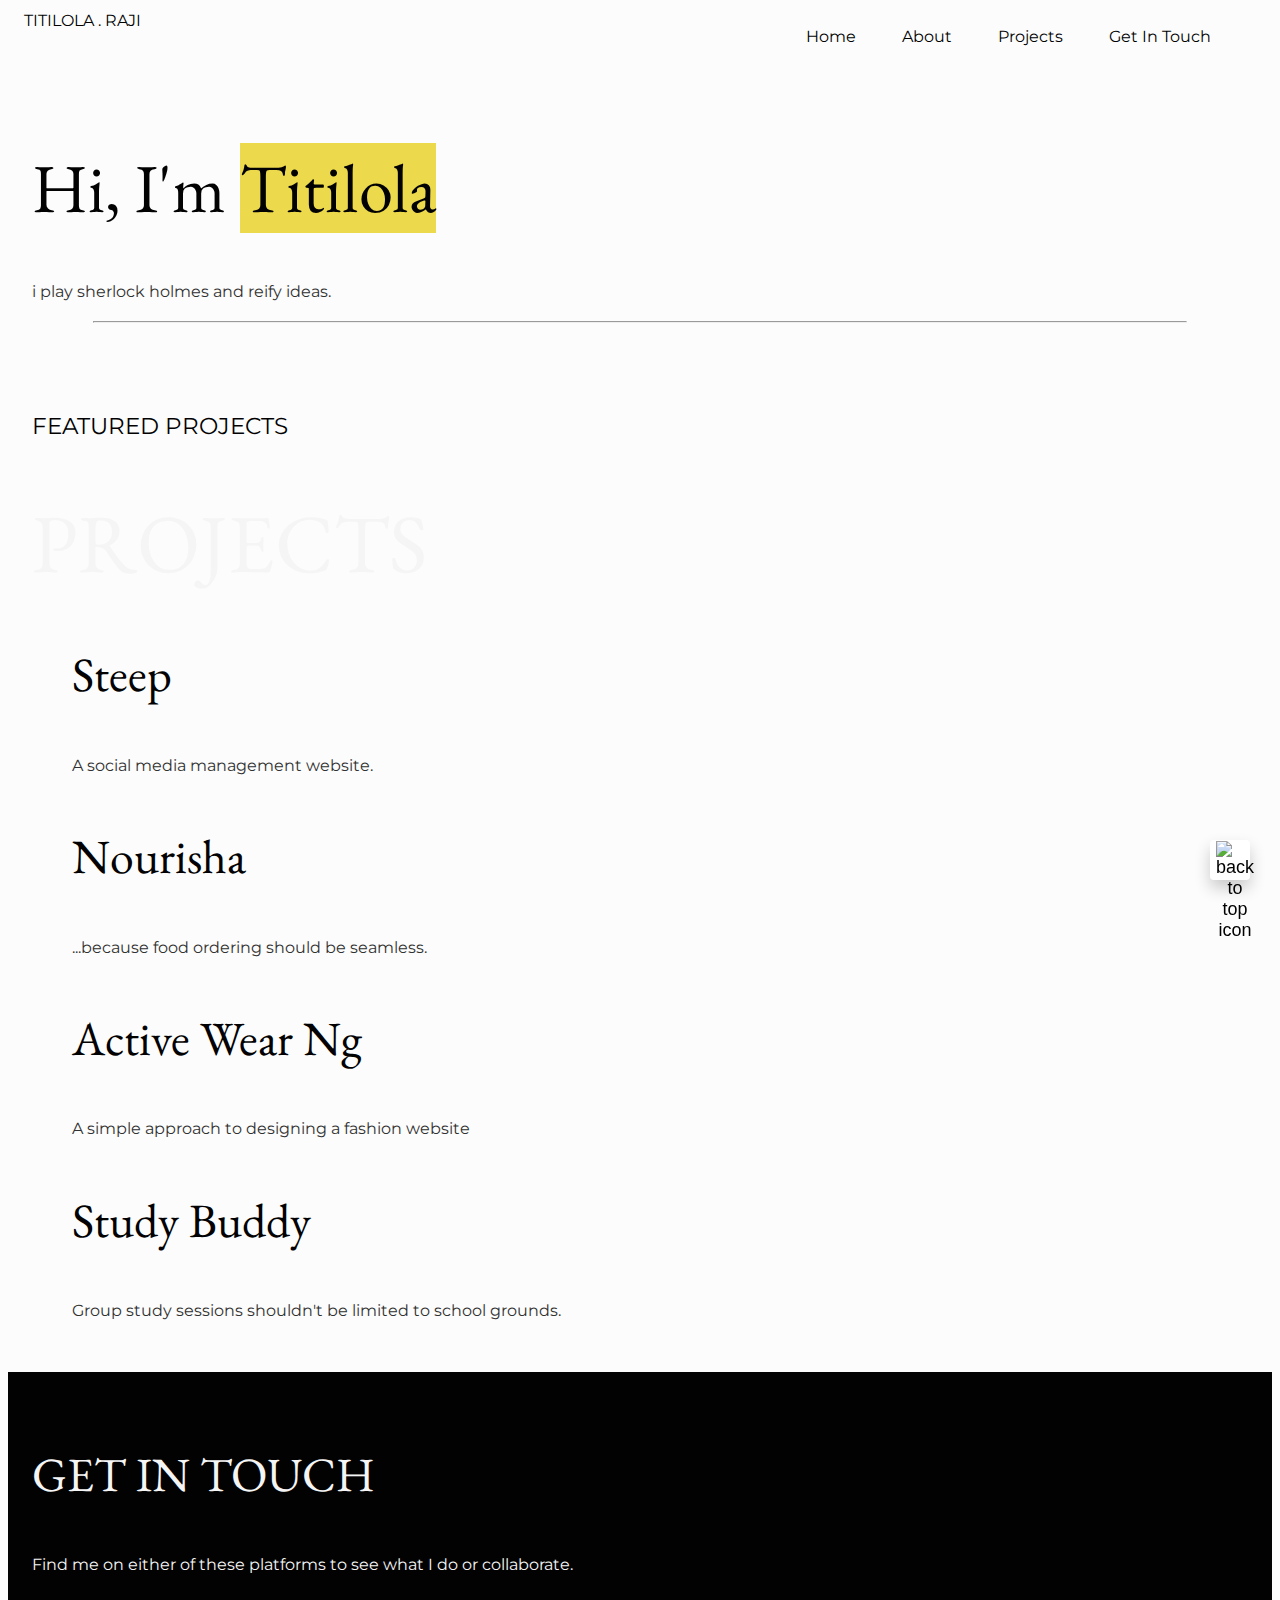
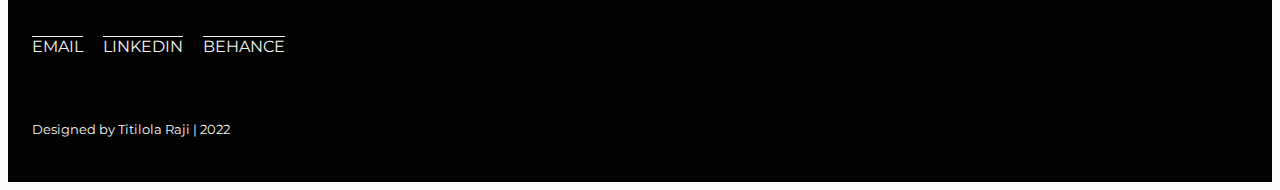
==== index.html @ 2913d632 "Add files via upload" ====
<!DOCTYPE html>
<html lang="en">
    <head>
        <meta charset="UTF-8">
        <meta name="viewport" content="width=device-width, initial-scale=1">
        <title>Homepage</title>
        <link rel="stylesheet" href="https://cdnjs.cloudflare.com/ajax/libs/font-awesome/4.7.0/css/font-awesome.min.css">
        <link href="https://fonts.googleapis.com/css2?family=EB+Garamond&display=swap" rel="stylesheet">
        <link href="https://fonts.googleapis.com/css2?family=Montserrat&display=swap" rel="stylesheet">
<link rel="stylesheet" href="style.css">
    </head>
      <body>
        <div class="gridcon">
            <div class="header">
              <nav>
                <div class="logo">TITILOLA . RAJI</div>
                <label for="btn" class="icon">
                    <span class="fa fa-bars"></span>
                </label>
                <input type="checkbox" id="btn">
                <ul>
                    <li><a href="index.html">Home</a></li>
                    <li><a href="about.html">About</a></li>
                    <li>
                        <label for="btn-1" class="show">Projects +</label>
                        <a href="">Projects</a>
                        <input type="checkbox" id="btn-1">
        
                        <ul>
                            <li><a href="steep.html" id="current">Steep</a></li>
                            <li><a href="nourisha.html">Nourisha</a></li>
                            <li><a href="activewearng.html">ActiveWear Ng</a></li>
                            <li><a href="studybuddy.html">Study Buddy</a></li>
                        </ul>
                    </li>
                    <li><a href="#contact">Get In Touch</a></li>
                </ul>
              </nav>  
            </div>

<button onclick="window.location.href='#top';"><img src="images/up-chevron.svg" alt="back to top icon"></button>

            <div class="title">
                <section>
                    <h1 class="easeOut"> Hi, I&apos;m <a href="about.html">Titilola</a></h1>
                        <p>i play sherlock holmes and reify ideas.
                         </p>
                         <hr>
            </section>
            </div>

            <div class="main">
                <section>
                    <h6>FEATURED PROJECTS</h6>
                        <h1 class="maxi">PROJECTS</h1>

                        <ol>
                            <li>
                               <h3><a href="steep.html" target="_blank">Steep</a></h3>
                                   <p>A social media management website.</p>
                            </li>

                            <li>
                               <h3><a href="nourisha.html" target="_blank">Nourisha</a></h3>
                                   <p>...because food ordering should be seamless.</p>
                            </li>

                            <li>
                               <h3><a href="activewearng.html" target="_blank">Active Wear Ng</a></h3>
                                   <p>A simple approach to designing a fashion website</p>
                            </li> 
                            
                            <li>
                               <h3><a href="studybuddy.html" target="_blank">Study Buddy</a></h3>
                               <p>Group study sessions shouldn't be limited to school grounds.</p>
                            </li>
                        </ol>
                    </section>
            </div>

            <div class="footer">
                <footer id="contact">
                    <h3>GET IN TOUCH</h3>
                        <p>Find me on either of these platforms to see what I do or collaborate.</p>
                        <div class="contact-info">
                        <a href="mailto:titiniolaraji@gmail.com">EMAIL</a>
                        <a href="https://www.linkedin.com/in/titilola-raji-a7628b23a/" target="_blank">LINKEDIN</a>
                        <a href="https://www.behance.net/titilolaraji1">BEHANCE</a>
                        </div>
                        <p><small>Designed by Titilola Raji | 2022</small></p>
            </footer>
            </div>
        </div>
      </body>
      </html>
---- style.css ----
*{box-sizing: border-box;}
nav:after {content: '';clear: both;display: table;}
nav ul li a, nav ul ul li a{color: #020202;}
nav ul{float: right;list-style: none;margin-right: 40px;position: relative;}
nav ul li{display: inline-block;margin: 0 5px;}
nav ul li a{text-decoration: none;padding: 8px 16px;}
nav ul li a:hover{color:#b6b6b6;}
nav ul ul{position: absolute;opacity: 0;visibility: hidden;transition: top .3s;background-color: #fcfcfc;}
nav ul ul li{position: relative;margin: 0px;min-width: 160px;float: none;display:list-item;padding: 8px;}
nav .logo{float: left;padding-left: 16px;}
nav ul li:hover> ul {opacity: 1;visibility: visible;}
nav ul ul li a:hover{color: #020202;background-color:#edd94c;}
.show, .icon, input{display: none;}

section p a{color: #020202;text-decoration:none;background-color: #edd94c;}
section p a:hover{color: #020202;text-decoration: underline;background-color: inherit;}

body{background-color:#fcfcfc;color: #020202;font-size: 14px; font-family: 'Montserrat', sans-serif;font-weight: 400;word-wrap: normal;}
.gridcon{display: grid;gap: 2rem;}

h1{font-size: 39.81px;line-height: 3.8rem;word-wrap: normal;font-family: 'Eb Garamond', serif;font-weight: 400;}
h3{font-size: 33.18px; line-height: 2.6rem;font-family: 'Eb Garamond', serif;font-weight: 400;}
h4{font-size: 19.02px;line-height: 1.8rem; font-weight: 300;}
h5{font-size: 19.02px;line-height: 1.8rem;}
h6{font-size: 16px; line-height: 1.2rem;font-weight: 400;}
header{margin: 24px;}
section{margin-left: 16px;margin-right: 16px;}
section{margin-left: 24px;margin-right: 24px;}
            section ol{list-style: none;}
section ol a{text-decoration: none;color: #020202;}
footer{padding: 16px;}
hr{max-width: 90%;margin: auto;}

.maxi{font-size: 68.80px;color: #f5f5f5;font-family: 'Eb Garamond', serif;font-weight: 400;}
h1 a{text-decoration: none;color: #020202;background-color:#edd94c;}
h1 a:hover{background-color: inherit;color: #fcfcfc;text-decoration: none;text-shadow: -1px -1px 0 #000,  1px -1px 0 #000, -1px 1px 0 #000, 1px 1px 0 #000 ;}
.contact-info{margin-top: 56px;align-items: center;margin-bottom: 56px;}
.contact-info a{margin-right: 16px;color:#f5f5f5;text-decoration: overline;}
.contact-info a:hover{font-size: 19.02px; text-decoration: underline;}
footer{background-color: #020202;color: #f5f5f5;}

button {display: block;position: fixed;bottom: 20px;right: 30px;z-index: 99;font-size: 18px;border: none;outline: none;background-color:white;cursor: pointer;border-radius: 4px;box-shadow: 0px 8px 16px 0px rgba(0,0,0,0.2);width: 32px;height: 32px;}
button:hover {background-color:#edd94c;}


@media (max-width:840px){ 
    nav ul{margin-right: 0px;float: left;background-color: #fcfcfc;padding: 16px;}
    nav ul ul{background-color:#fcfcfc;box-shadow: none;}
    nav .logo{padding-left: 24px;width: 100%;}
    nav ul{margin-right: 0px;float: left;}
    nav ul, nav ul ul{width: 100%;}
    nav ul li, nav ul ul li{display: block;width: 100%;}
    nav ul ul{top: 70px;position: static;float: none;display: none;opacity: 1;visibility: visible;}
    .show{display: block;cursor: pointer;padding: 0 16px;}
    .show:hover{color: #b6b6b6;}
    nav ul a:hover{box-shadow: none;}
    .icon{display: block;color: #020202;position:absolute;right: 30px;cursor: pointer;font-size: 24px;}
    .show + a, ul{display: none;}
    [id^=btn]:checked + ul{display: block;}
    nav ul ul a{padding-left: 16px;}
}

@media(min-width:720px) {
    .gridcon{display: grid;gap: 2rem; grid-template-areas:
        'header header header header'
    'title title title title'
    'main main main main'
    'footer footer footer footer'; grid-template-columns: 1fr 1fr 1fr 1fr;}

    .header{grid-column-start: 1;grid-column-end: 6;}
    .title{grid-column-start: 1;grid-column-end: 6;}
    .main{grid-column-start: 1;grid-column-end: 6;}
    .footer{grid-column-start: 1;grid-column-end: 6;}

    button {display: block;position: fixed;bottom: 20px;right: 30px;z-index: 99;font-size: 18px;border: none;outline: none;background-color:white;cursor: pointer;border-radius: 4px;box-shadow: 0px 8px 16px 0px rgba(0,0,0,0.2);width: 40px;height: 40px;}
    button:hover {background-color:#edd94c;}
    
h1{font-size: 57.33px;line-height: 4.6rem;}
            h3{font-size: 39.81px; line-height: 3.8rem; font-family: 'Eb Garamond', serif;font-weight: 400;}
            h4{font-size: 33.18px; line-height: 2.6rem;}
            h5{font-size: 23.04px; line-height: 2.2rem;}
            h6{font-size: 19.02px;line-height: 1.8rem;font-weight: 400;}
            header{margin: 24px;}
            section{margin-left: 24px;margin-right: 24px;}
            section ol{list-style: none;}
section ol a{text-decoration: none;color: #020202;}
            section p{color: #313131;}
            section p a{color: #020202;text-decoration:none;background-color: #edd94c;}
            section p a:hover{color: #020202;text-decoration: underline;background-color: inherit;}
            section h4{color: #313131;}
            footer{padding: 24px;}
            section ol a:hover{font-size: 47.78px;line-height: 3.8rem;}
            .maxi{font-size: 82.96px;}
            h1 a{text-decoration: none;color: #020202;background-color:#edd94c;}
        body{font-size: 16px;line-height: 1.6rem;}
.contact a:hover{font-size: 23.04px; text-decoration: underline;}
}

@media(min-width:1200px){
    h1{font-size: 68.80px;line-height: 5.6rem;}
                h3{font-size: 47.78px; line-height: 3.8rem;}
            h4{font-size: 39.81px; line-height: 3.8rem;}
            h5{font-size: 33.18px; line-height: 2.6rem;}
                h6{font-size: 23.04px;line-height: 2.2rem;font-weight: 400;}
                header{margin: 24px;}
                section{margin-left: 24px;margin-right: 24px;}
                footer{padding: 24px;}
                h1 a{text-decoration: none;color: #020202;background-color:#edd94c;}
                .maxi{font-size: 82.56px;color: #f5f5f5;font-family: 'Eb Garamond', serif;font-weight: 400;}
                section ol a:hover{font-size: 57.33px;line-height: 4.6rem;}
            body{font-size: 16px;line-height: 1.6rem;}
    .contact a:hover{font-size: 23.04px; text-decoration: underline;}

    .gridcon{display: grid;gap: 2rem; grid-template-areas:
        'header header header header'
        'title title title title'
    'main main main main'
    'footer footer footer footer'; grid-template-columns: 1fr 1fr 1fr 1fr;}

    .header{grid-column-start: 1;grid-column-end: 6;}
    .title{grid-column-start: 1;grid-column-end: 6;}
    .main{grid-column-start: 1;grid-column-end: 6;}
    .footer{grid-column-start: 1;grid-column-end: 6;}

        }
    
            .easeOut {animation: 2s anim-lineUp ease-out;}
    @keyframes anim-lineUp {
    0% {opacity: 0;transform: translateY(80%);}
      20% {opacity: 0;}
      50% {opacity: 1;transform: translateY(0%);}
      100% {opacity: 1;transform: translateY(0%);}
    }
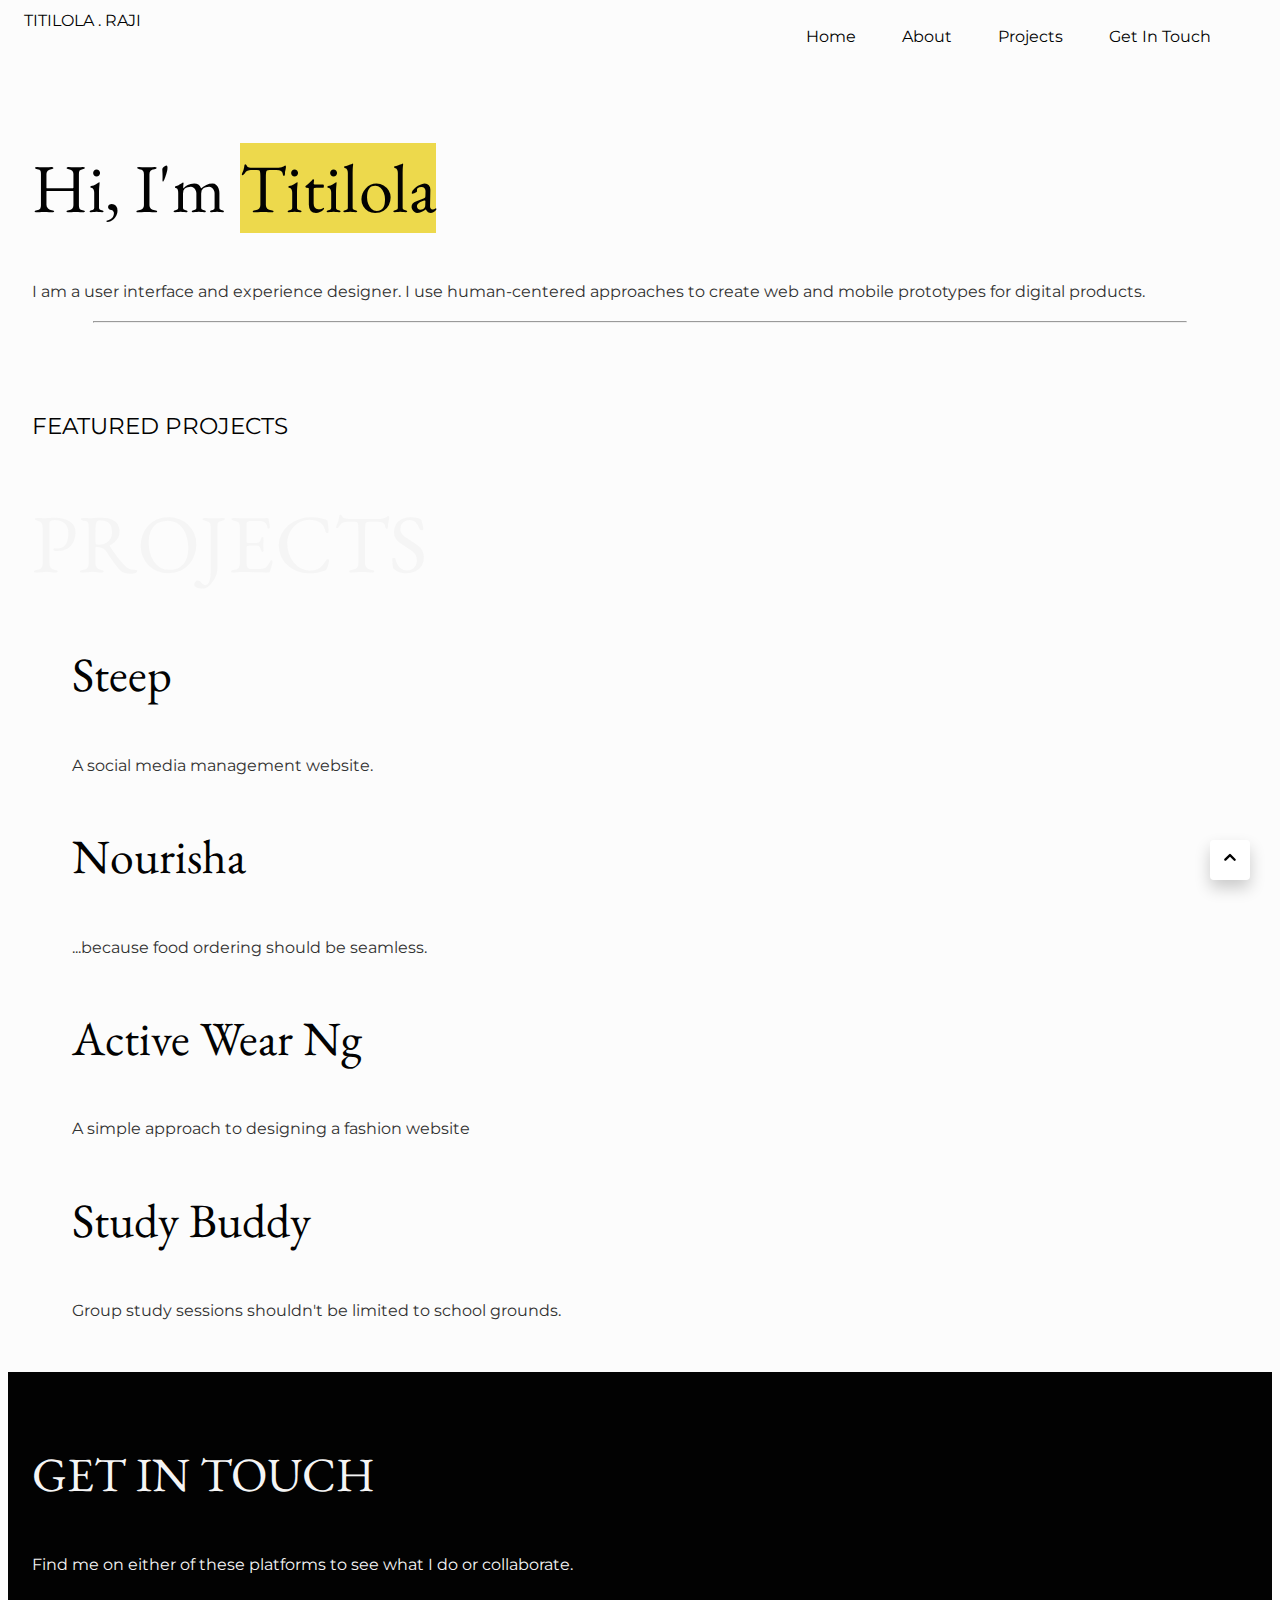
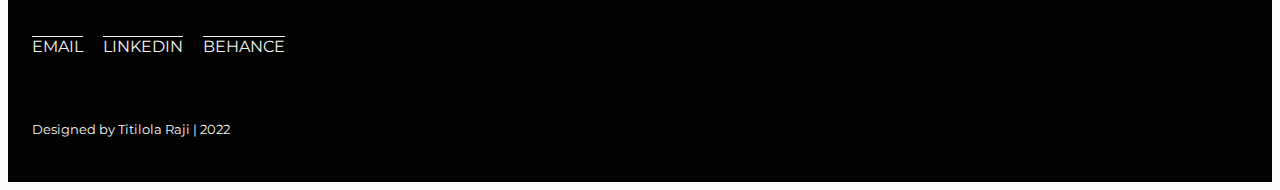
==== commit 924eba18: "Update index.html" ====
--- a/index.html
+++ b/index.html
@@ -43,7 +43,7 @@
             <div class="title">
                 <section>
                     <h1 class="easeOut"> Hi, I&apos;m <a href="about.html">Titilola</a></h1>
-                        <p>i play sherlock holmes and reify ideas.
+                        <p>I am a user interface and experience designer. I use human-centered approaches to create web and mobile prototypes for digital products.
                          </p>
                          <hr>
             </section>
@@ -92,4 +92,4 @@
             </div>
         </div>
       </body>
-      </html>+      </html>
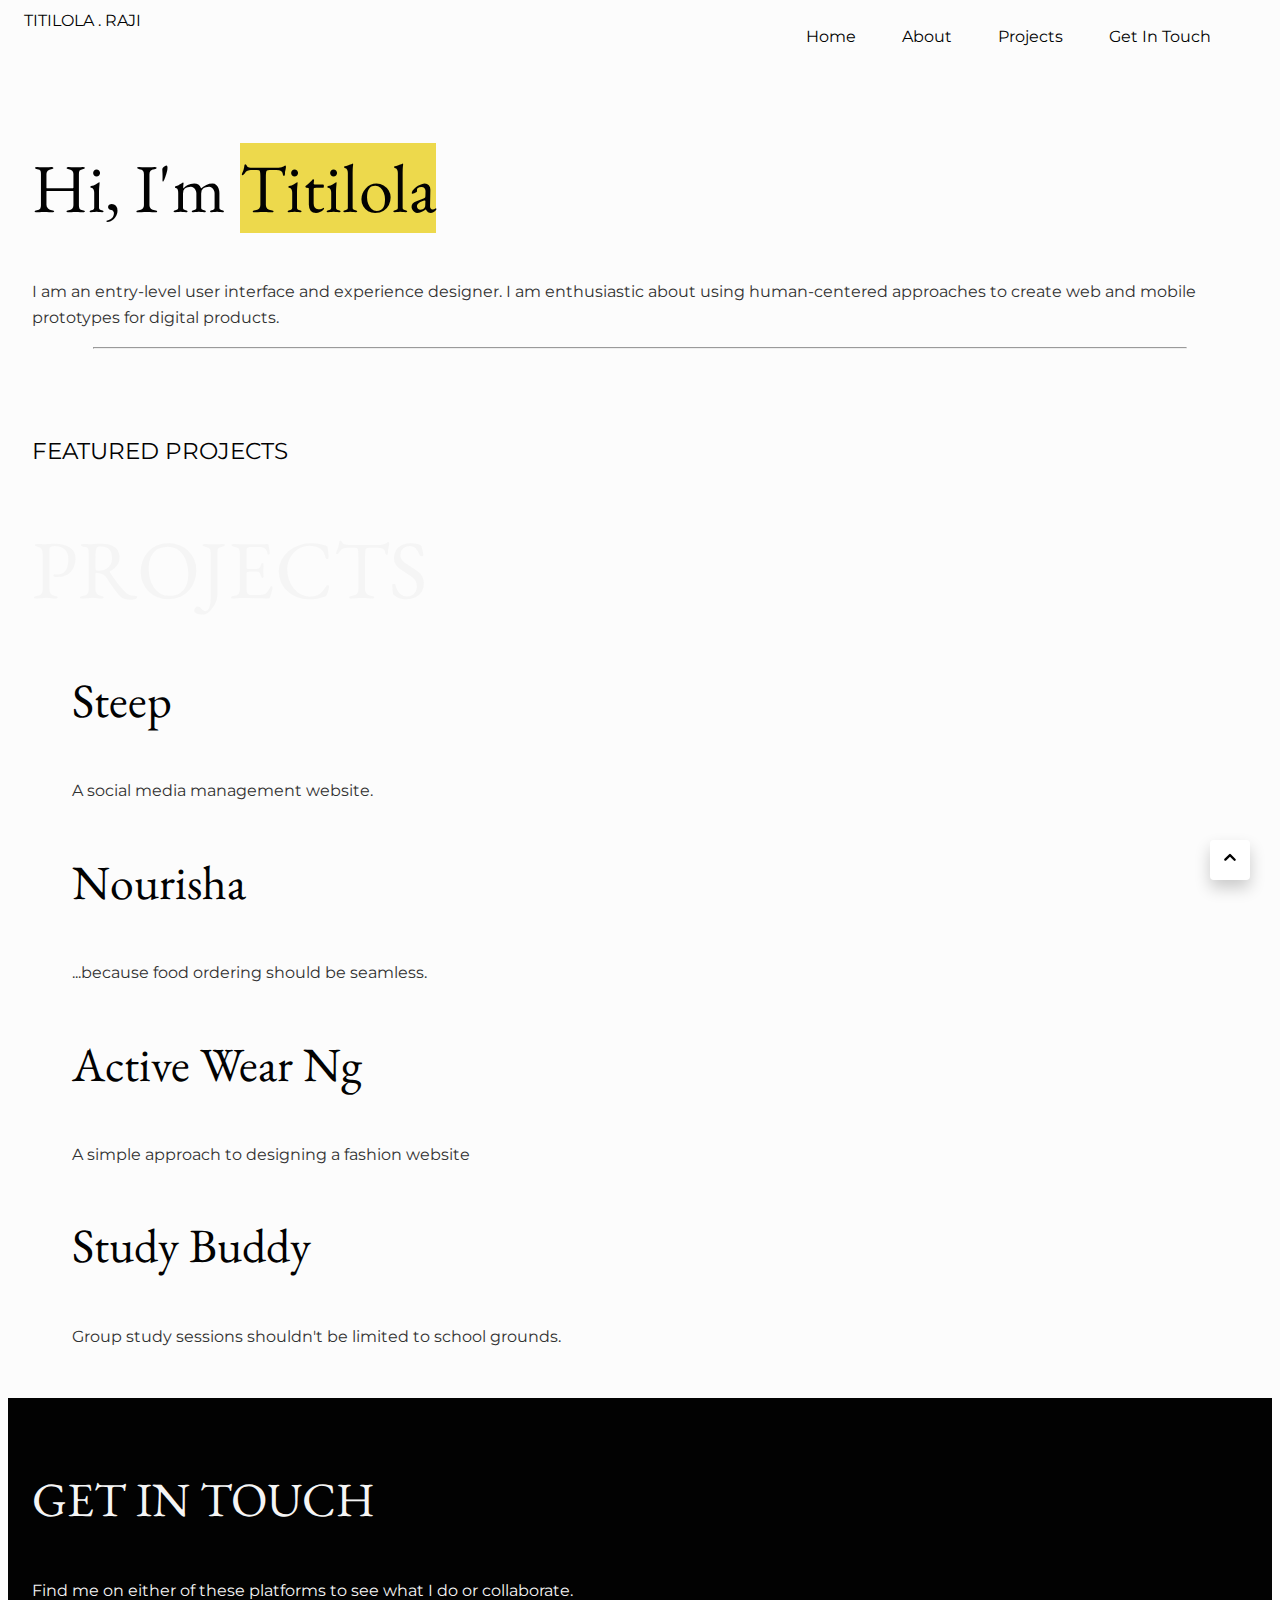
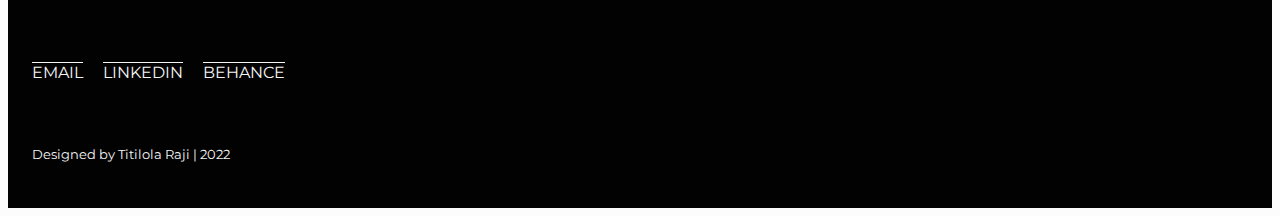
==== commit 807eaa29: "Update index.html" ====
--- a/index.html
+++ b/index.html
@@ -43,7 +43,7 @@
             <div class="title">
                 <section>
                     <h1 class="easeOut"> Hi, I&apos;m <a href="about.html">Titilola</a></h1>
-                        <p>I am a user interface and experience designer. I use human-centered approaches to create web and mobile prototypes for digital products.
+                        <p>I am an entry-level user interface and experience designer. I am enthusiastic about using human-centered approaches to create web and mobile prototypes for digital products.
                          </p>
                          <hr>
             </section>
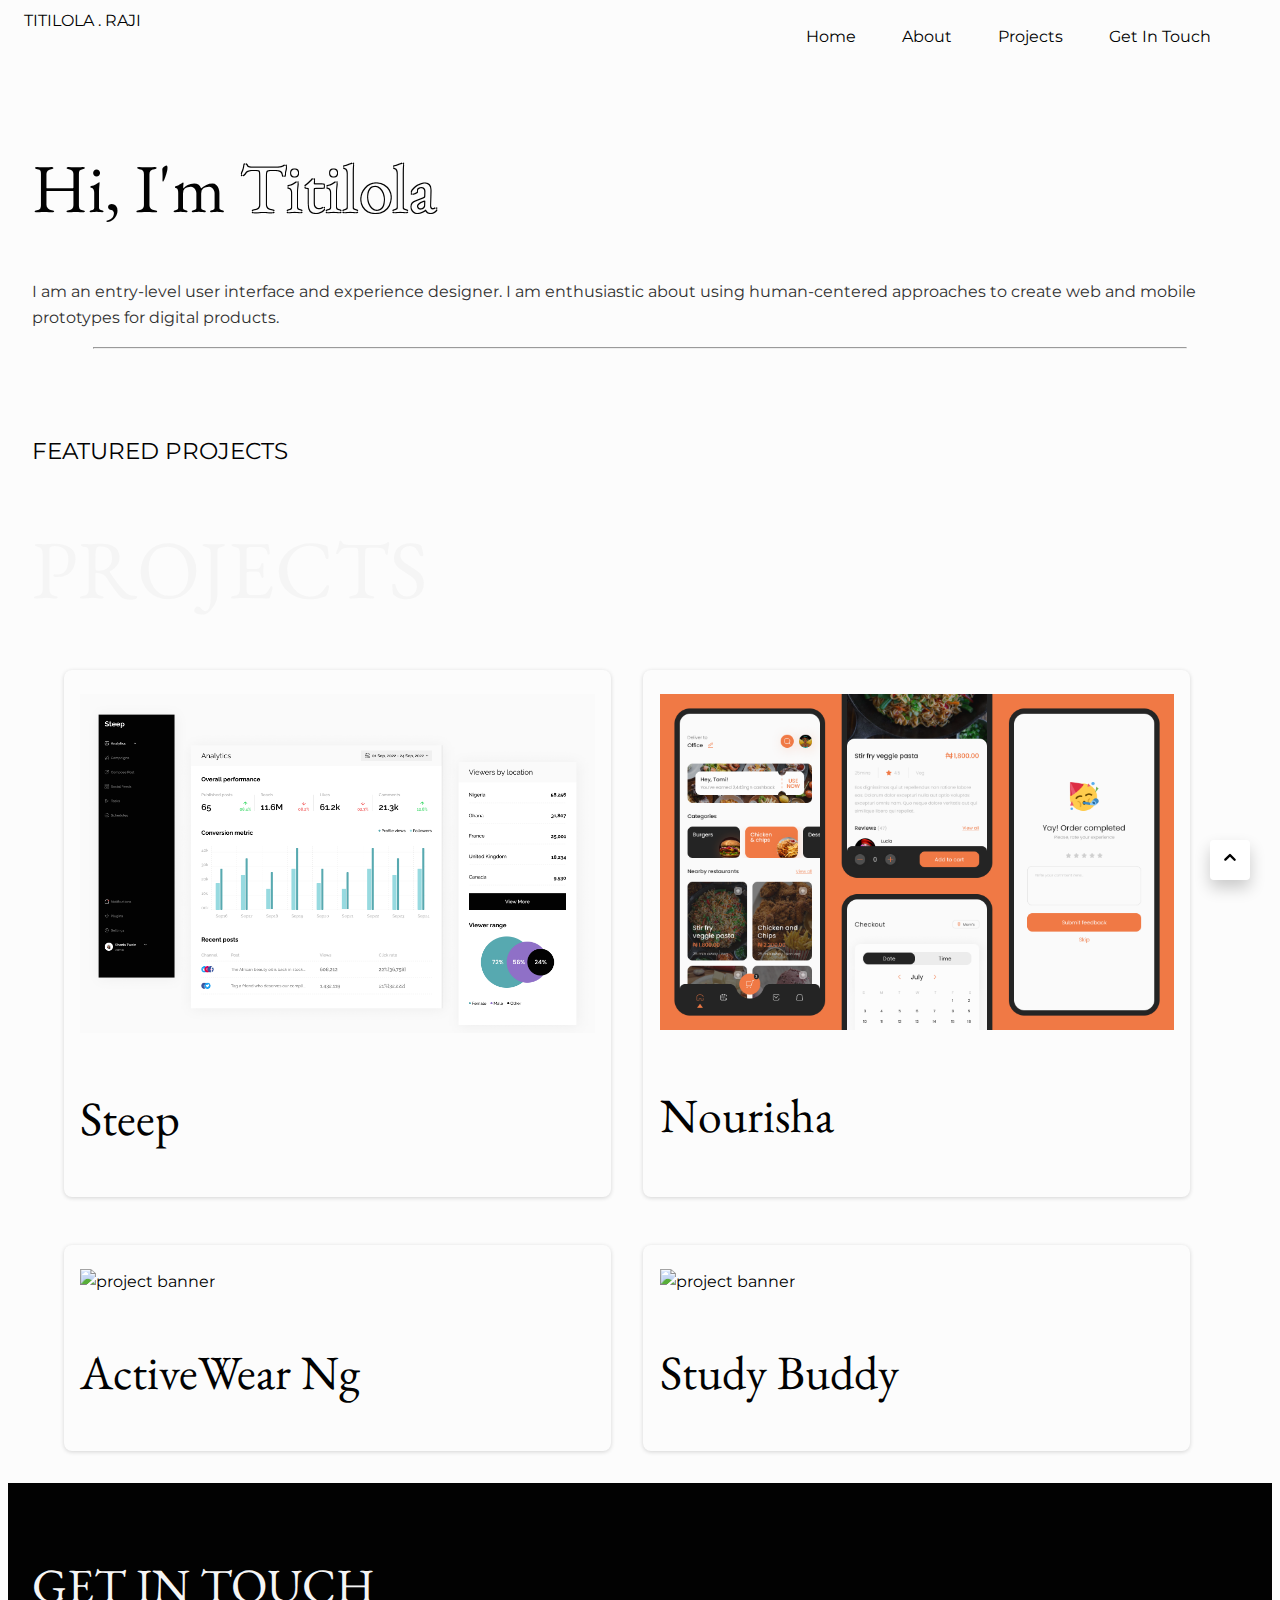
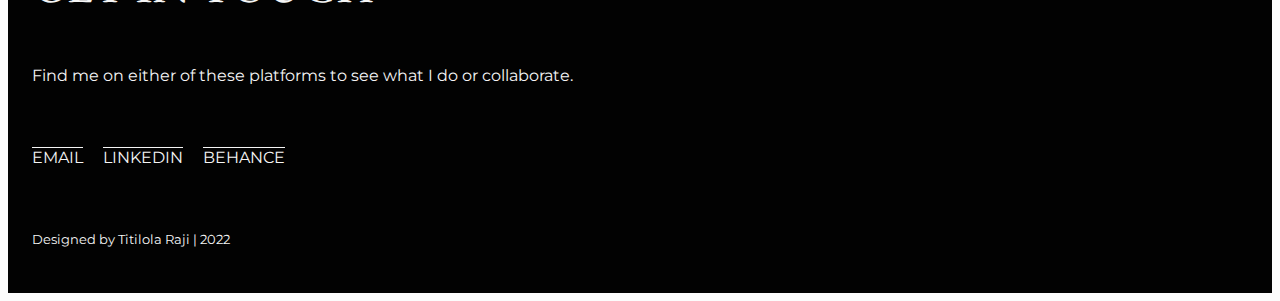
==== commit cf6060e2: "Update index.html" ====
--- a/index.html
+++ b/index.html
@@ -54,27 +54,27 @@
                     <h6>FEATURED PROJECTS</h6>
                         <h1 class="maxi">PROJECTS</h1>
 
-                        <ol>
-                            <li>
-                               <h3><a href="steep.html" target="_blank">Steep</a></h3>
-                                   <p>A social media management website.</p>
-                            </li>
+                       <div class="projectgrid">
+                                <div class="steep">
+                                    <img src="images/steep-display-dashboard.png" alt="project banner">
+                                       <h3><a href="steep.html" target="_blank">Steep</a></h3>
+                                </div>
+                                <div class="nourisha">
+                                    <img src="images/nourisha-project-banner.png" alt="project banner">
+                                       <h3><a href="nourisha.html" target="_blank">Nourisha</a></h3>
+                                </div>
+                              </div>
 
-                            <li>
-                               <h3><a href="nourisha.html" target="_blank">Nourisha</a></h3>
-                                   <p>...because food ordering should be seamless.</p>
-                            </li>
-
-                            <li>
-                               <h3><a href="activewearng.html" target="_blank">Active Wear Ng</a></h3>
-                                   <p>A simple approach to designing a fashion website</p>
-                            </li> 
-                            
-                            <li>
-                               <h3><a href="studybuddy.html" target="_blank">Study Buddy</a></h3>
-                               <p>Group study sessions shouldn't be limited to school grounds.</p>
-                            </li>
-                        </ol>
+                              <div class="projectgrid2">
+                                <div class="steep">
+                                    <img src="images/index-project-banner-activewear.png" alt="project banner">
+                                       <h3><a href="activewearng.html" target="_blank">ActiveWear Ng</a></h3>
+                                </div>
+                                <div class="nourisha">
+                                    <img src="images/index-project-study-buddy.png" alt="project banner">
+                                       <h3><a href="studybuddy.html" target="_blank">Study Buddy</a></h3>
+                                </div>
+                              </div>
                     </section>
             </div>
 
--- a/style.css
+++ b/style.css
@@ -5,8 +5,8 @@
 nav ul li{display: inline-block;margin: 0 5px;}
 nav ul li a{text-decoration: none;padding: 8px 16px;}
 nav ul li a:hover{color:#b6b6b6;}
-nav ul ul{position: absolute;opacity: 0;visibility: hidden;transition: top .3s;background-color: #fcfcfc;}
-nav ul ul li{position: relative;margin: 0px;min-width: 160px;float: none;display:list-item;padding: 8px;}
+nav ul ul{position: absolute;opacity: 0;visibility: hidden;transition: top .3s;background-color: #fcfcfc;box-shadow: rgba(0, 0, 0, 0.16) 0px 1px 4px;}
+nav ul ul li{position: relative;margin: auto;min-width: 160px;float: none;display:block;padding: 8px;}
 nav .logo{float: left;padding-left: 16px;}
 nav ul li:hover> ul {opacity: 1;visibility: visible;}
 nav ul ul li a:hover{color: #020202;background-color:#edd94c;}
@@ -32,8 +32,7 @@
 hr{max-width: 90%;margin: auto;}
 
 .maxi{font-size: 68.80px;color: #f5f5f5;font-family: 'Eb Garamond', serif;font-weight: 400;}
-h1 a{text-decoration: none;color: #020202;background-color:#edd94c;}
-h1 a:hover{background-color: inherit;color: #fcfcfc;text-decoration: none;text-shadow: -1px -1px 0 #000,  1px -1px 0 #000, -1px 1px 0 #000, 1px 1px 0 #000 ;}
+.easeOut a{background-color: inherit;color: #fcfcfc;text-decoration: none;text-shadow: -1px -1px 0 #000,  1px -1px 0 #000, -1px 1px 0 #000, 1px 1px 0 #000 ;}
 .contact-info{margin-top: 56px;align-items: center;margin-bottom: 56px;}
 .contact-info a{margin-right: 16px;color:#f5f5f5;text-decoration: overline;}
 .contact-info a:hover{font-size: 19.02px; text-decoration: underline;}
@@ -41,7 +40,21 @@
 
 button {display: block;position: fixed;bottom: 20px;right: 30px;z-index: 99;font-size: 18px;border: none;outline: none;background-color:white;cursor: pointer;border-radius: 4px;box-shadow: 0px 8px 16px 0px rgba(0,0,0,0.2);width: 32px;height: 32px;}
 button:hover {background-color:#edd94c;}
+.projectgrid{display: flex; margin: auto;}
+.projectgrid2{display: flex; margin-top: 3rem;}
+.steep{width: 45%;background-color: #fcfcfc; margin-left: 2rem;
+    border-radius: 8px;box-shadow: rgba(0, 0, 0, 0.16) 0px 1px 4px;}
 
+.steep img{margin-top: 24px;margin-left: 3%;width: 94%;}
+.steep h3 a{text-decoration: none; color: #020202;margin-left: 3%;}
+.steep h3 a:hover{text-decoration: underline;}
+
+.nourisha{width: 45%;background-color: #fcfcfc; margin-left: 2rem; 
+    border-radius: 8px;box-shadow: rgba(0, 0, 0, 0.16) 0px 1px 4px;}
+
+.nourisha img{margin-top: 24px;margin-left: 3%;width: 94%;}
+.nourisha h3 a{text-decoration: none; color: #020202;margin-left: 3%;}
+.nourisha h3 a:hover{text-decoration: underline;}
 
 @media (max-width:840px){ 
     nav ul{margin-right: 0px;float: left;background-color: #fcfcfc;padding: 16px;}
@@ -49,7 +62,7 @@
     nav .logo{padding-left: 24px;width: 100%;}
     nav ul{margin-right: 0px;float: left;}
     nav ul, nav ul ul{width: 100%;}
-    nav ul li, nav ul ul li{display: block;width: 100%;}
+    nav ul li, nav ul ul li{display: block;width: 100%; padding: 4px;}
     nav ul ul{top: 70px;position: static;float: none;display: none;opacity: 1;visibility: visible;}
     .show{display: block;cursor: pointer;padding: 0 16px;}
     .show:hover{color: #b6b6b6;}
@@ -58,6 +71,15 @@
     .show + a, ul{display: none;}
     [id^=btn]:checked + ul{display: block;}
     nav ul ul a{padding-left: 16px;}
+
+.projectgrid{display: block; margin: auto;}
+.projectgrid2{display: block; margin: auto;}
+.steep{width: 90%;}
+.steep h3{padding-bottom: 24px;}
+
+.nourisha{width: 90%; margin-top: 2rem;}
+.nourisha h3{padding-bottom: 24px;}
+
 }
 
 @media(min-width:720px) {
@@ -130,4 +152,4 @@
       20% {opacity: 0;}
       50% {opacity: 1;transform: translateY(0%);}
       100% {opacity: 1;transform: translateY(0%);}
-    }+    }
